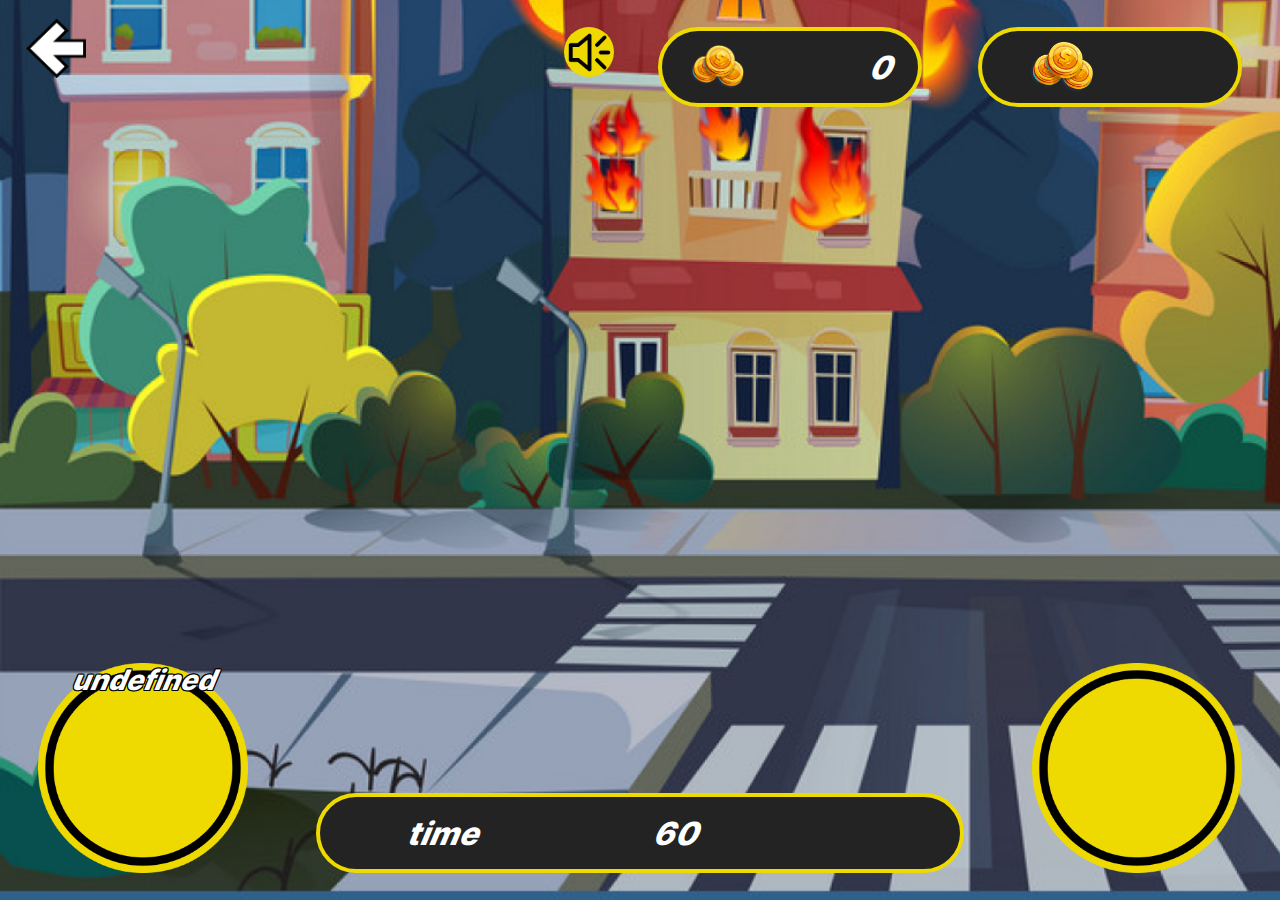
==== layouts/game.html @ e5073e53 "first" ====
<!DOCTYPE html>
<html lang="en">
  <head>
    <meta charset="UTF-8" />
    <meta http-equiv="X-UA-Compatible" content="IE=edge" />
    <meta
      name="viewport"
      content="initial-scale=1.0, width=device-width, viewport-fit=cover"
    />
    <link rel="shortcut icon" href="../png/icon.png" />
    <link rel="stylesheet" href="../styles/common_style.css" />
    <link rel="stylesheet" href="../styles/game.css" />
    <title>Monsters Party</title>
  </head>
  <body>
    <div class="wrapper">
      <div class="warning">
        <div class="header"></div>
        <div class="amount_money_cont">
          <img src="../png/currency.png" alt="money" />
          <div class="amount_money"></div>
        </div>
        <div class="bottom">
          <div class="again block">RETRY</div>
          <a href="./main.html" class="menu block">MENU</a>
        </div>
      </div>

      <div class="earned_cont">
        <img src="../png/currency.png" alt="money" />
        <div class="earned">0</div>
      </div>

      <a href="./main.html" class="home">
        <img src="../png/next.png" alt="home" />
      </a>

      <div class="avatar block">
        <div class="avatar_name"></div>
      </div>
      <div class="balance_field"></div>

      <div class="control">
        <div>time</div>
        <div class="time">60</div>
        <div class="level"></div>
      </div>

      <div class="chosen block"></div>

      <div class="volume_cont block">
        <img src="../png/volume_on.png" alt="volume" class="volume" />
      </div>
    </div>
    <script src="../scripts/game.js" type="module"></script>
  </body>
</html>
---- styles/common_style.css ----
@font-face {
  font-family: "Inter";
  src: url("../Inter-V.ttf");
}

body {
  background-image: url("../png/back.png");
  background-size: cover;
  height: 100vh;
  min-height: 360px;

  font-family: "Inter";
  font-style: italic;
  font-weight: 500;
  color: #fff;
  text-align: center;

  margin: 0;
  padding: 0;
}

.wrapper {
  height: 100%;
  position: relative;
  overflow: hidden;
}

* {
  -webkit-tap-highlight-color: transparent;
}

a {
  text-decoration: none;
  color: #fff;
}

.hidden {
  opacity: 0;
}

.block {
  display: flex;
  align-items: center;
  justify-content: center;
}

.avatar {
  background-image: url("../png/circle.png");
  background-size: 100%;
  background-repeat: no-repeat;

  width: 100px;
  height: 100px;
}

.avatar img {
  max-width: 100%;
  max-height: 100%;
}

.avatar_name {
  position: absolute;
  left: 50%;
  top: 0;
  white-space: nowrap;
  font-size: 2.2vw;
  transform: translate(-50%, 0);

  text-shadow: -1px -1px 0 #000, 0 -1px 0 #000, 1px -1px 0 #000, 1px 0 0 #000,
    1px 1px 0 #000, 0 1px 0 #000, -1px 1px 0 #000, -1px 0 0 #000;
}

.balance_field {
  position: absolute;
  left: 0;
  bottom: 0;
  z-index: 3;

  display: flex;
  align-items: center;
  justify-content: space-around;

  width: 20%;
  height: 10%;

  font-size: 2.5vw;

  background-color: #232323;
  border: solid 4px #eeda00;
}

.balance_field img {
  max-height: 100%;
}

.balance {
  transition: color 0.5s ease;
}

.volume_cont {
  position: absolute;

  width: 50px;
  height: 50px;

  border-radius: 50%;
  background-color: #eeda00;
}

.volume {
  max-height: 90%;
  max-width: 90%;
}
---- styles/game.css ----
body {
  font-weight: 800;
}

.warning {
  position: absolute;
  left: -50%;
  top: 50%;
  z-index: 5;
  transform: translate(-50%, -50%);

  width: 50%;
  height: 50%;

  display: flex;
  flex-flow: column nowrap;
  justify-content: space-around;
  align-items: center;

  background-color: #232323;
  border: solid 10px #eeda00;
  border-radius: 12px;

  transition: left 0.5s ease;
}

.warning_pic {
  position: absolute;
  right: 0;
  bottom: 0;
  transform: translate(50%, 50%);

  max-height: 50%;
  max-width: 50%;
}

.header {
  font-size: 3vw;
}

.amount_money_cont {
  width: 30%;
  height: 30%;

  font-size: 3vw;

  display: flex;
  justify-content: space-between;
  align-items: center;
}

.amount_money_cont img {
  max-height: 100%;
  max-width: 30%;
}

.bottom {
  display: flex;
  justify-content: space-between;

  width: 80%;
  height: 20%;
}

.bottom > div,
.bottom > a {
  width: 40%;

  font-size: 2.5vw;

  background-color: #232323;
  border: solid 4px #eeda00;
  border-radius: 50px;
}

.home {
  position: absolute;
  top: 2%;
  left: 2%;
  z-index: 3;

  width: 40px;
  height: 40px;
}

.home img {
  width: 100%;
  height: 100%;

  transform: scale(-1, 1);
}

.earned_cont {
  position: absolute;
  top: 0;
  z-index: 3;

  width: 20%;
  height: 10%;

  font-size: 2.5vw;

  background-color: #232323;
  border: solid 4px #eeda00;

  display: flex;
  justify-content: space-between;
  align-items: center;
}

.earned_cont {
  top: 3%;
  right: 28%;
  border-radius: 50px;
}

.earned_cont img {
  margin-left: 10%;
  max-height: 85%;
}

.earned_cont div {
  margin-right: 10%;
}

.avatar {
  position: absolute;
  left: 3%;
  bottom: 3%;
  z-index: 3;

  width: 120px;
  height: 120px;
}

.avatar img {
  position: absolute;
  max-width: 130%;
  max-height: 130%;
}

.avatar_name {
  z-index: 3;
}

.balance_field {
  top: 3%;
  left: auto;
  right: 3%;

  border-radius: 50px;
}

.balance.anim {
  color: green;
}

.control {
  position: absolute;
  left: 50%;
  bottom: 3%;
  z-index: 3;
  transform: translate(-50%, 0);

  display: flex;
  justify-content: space-around;
  align-items: center;

  width: 50%;
  height: 10%;

  font-size: 2.5vw;

  background-color: #232323;
  border: solid 4px #eeda00;
  border-radius: 50px;
}

.chosen {
  background-image: url("../png/circle.png");
  background-size: 100%;
  background-repeat: no-repeat;

  width: 70px;
  height: 70px;

  position: absolute;
  right: 3%;
  bottom: 3%;
  z-index: 3;
}

.chosen img {
  max-width: 60%;
  max-height: 60%;
}

.enemy {
  position: absolute;

  width: 140px;
  height: 140px;

  transition: transform 1s linear;
}

.enemy img {
  position: absolute;

  max-height: 100%;
  max-width: 100%;
}

.harm {
  position: absolute;

  height: 100%;
  width: 100%;
  background: radial-gradient(
    50% 50% at 50% 50%,
    rgba(255, 0, 0, 0.71) 0%,
    rgba(255, 0, 0, 0) 100%
  );
}

.volume_cont {
  right: 52%;
  top: 3%;
}

@media screen and (max-width: 600px) {
  .enemy {
    width: 70px;
    height: 70px;
  }
}

@media screen and (max-width: 700px) {
  .enemy {
    width: 80px;
    height: 80px;
  }
}

@media screen and (max-width: 768px) {
  .warning {
    height: 60%;
  }

  .info img {
    max-height: 80%;
  }
}

@media screen and (min-height: 480px) {
  .avatar,
  .chosen {
    width: 150px;
    height: 150px;
  }
}

@media screen and (min-height: 600px) {
  .home {
    width: 60px;
    height: 60px;
  }

  .warning {
    display: flex;
    flex-flow: column nowrap;
    justify-content: space-around;
  }

  .top {
    height: 60%;
  }

  .bottom {
    height: 15%;
  }

  .enemy {
    width: 120px;
    height: 120px;
  }
}

@media screen and (min-height: 600px) {
  .warning {
    height: 50%;
  }

  .avatar,
  .chosen {
    width: 210px;
    height: 210px;
  }

  .warning .avatar {
    margin-top: 50px;
  }

  .control,
  .balance_field,
  .cf,
  .score_cont,
  .earned_cont {
    height: 8%;
  }
}

@media screen and (min-height: 800px) {
  .enemy {
    width: 150px;
    height: 150px;
  }
}
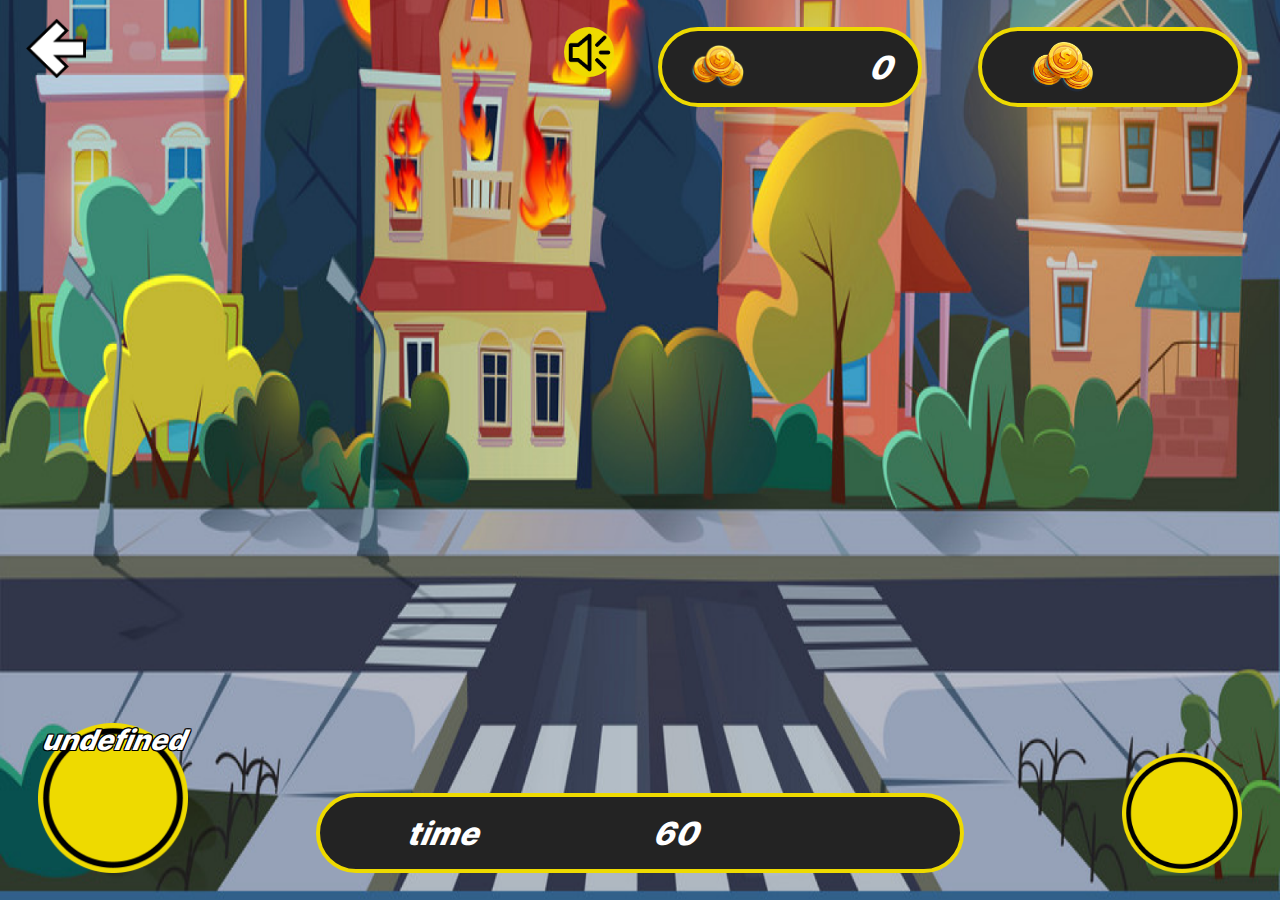
==== commit ac464570: "commit" ====
--- a/layouts/game.html
+++ b/layouts/game.html
@@ -21,7 +21,7 @@
           <div class="amount_money"></div>
         </div>
         <div class="bottom">
-          <div class="again block">RETRY</div>
+          <div class="again block">NEXT</div>
           <a href="./main.html" class="menu block">MENU</a>
         </div>
       </div>
--- a/styles/game.css
+++ b/styles/game.css
@@ -1,5 +1,6 @@
 body {
   font-weight: 800;
+  background-size: 100% 100%;
 }
 
 .warning {
@@ -223,38 +224,22 @@
   );
 }
 
+.tool {
+  position: absolute;
+  z-index: 3;
+  pointer-events: none;
+
+  max-width: 100px;
+  max-height: 100px;
+}
+
 .volume_cont {
   right: 52%;
   top: 3%;
 }
 
-@media screen and (max-width: 600px) {
-  .enemy {
-    width: 70px;
-    height: 70px;
-  }
-}
-
-@media screen and (max-width: 700px) {
-  .enemy {
-    width: 80px;
-    height: 80px;
-  }
-}
-
-@media screen and (max-width: 768px) {
-  .warning {
-    height: 60%;
-  }
-
-  .info img {
-    max-height: 80%;
-  }
-}
-
 @media screen and (min-height: 480px) {
-  .avatar,
-  .chosen {
+  .avatar {
     width: 150px;
     height: 150px;
   }
@@ -266,45 +251,14 @@
     height: 60px;
   }
 
-  .warning {
-    display: flex;
-    flex-flow: column nowrap;
-    justify-content: space-around;
-  }
-
-  .top {
-    height: 60%;
-  }
-
-  .bottom {
-    height: 15%;
-  }
-
   .enemy {
-    width: 120px;
-    height: 120px;
-  }
-}
-
-@media screen and (min-height: 600px) {
-  .warning {
-    height: 50%;
-  }
-
-  .avatar,
-  .chosen {
-    width: 210px;
-    height: 210px;
-  }
-
-  .warning .avatar {
-    margin-top: 50px;
+    width: 180px;
+    height: 180px;
   }
 
   .control,
   .balance_field,
   .cf,
-  .score_cont,
   .earned_cont {
     height: 8%;
   }
@@ -312,7 +266,24 @@
 
 @media screen and (min-height: 800px) {
   .enemy {
-    width: 150px;
-    height: 150px;
-  }
-}
+    width: 210px;
+    height: 210px;
+  }
+
+  .tool {
+    max-width: 140px;
+    max-height: 140px;
+  }
+
+  .chosen {
+    width: 120px;
+    height: 120px;
+  }
+}
+
+@media screen and (min-height: 1000px) {
+  .enemy {
+    width: 250px;
+    height: 250px;
+  }
+}
